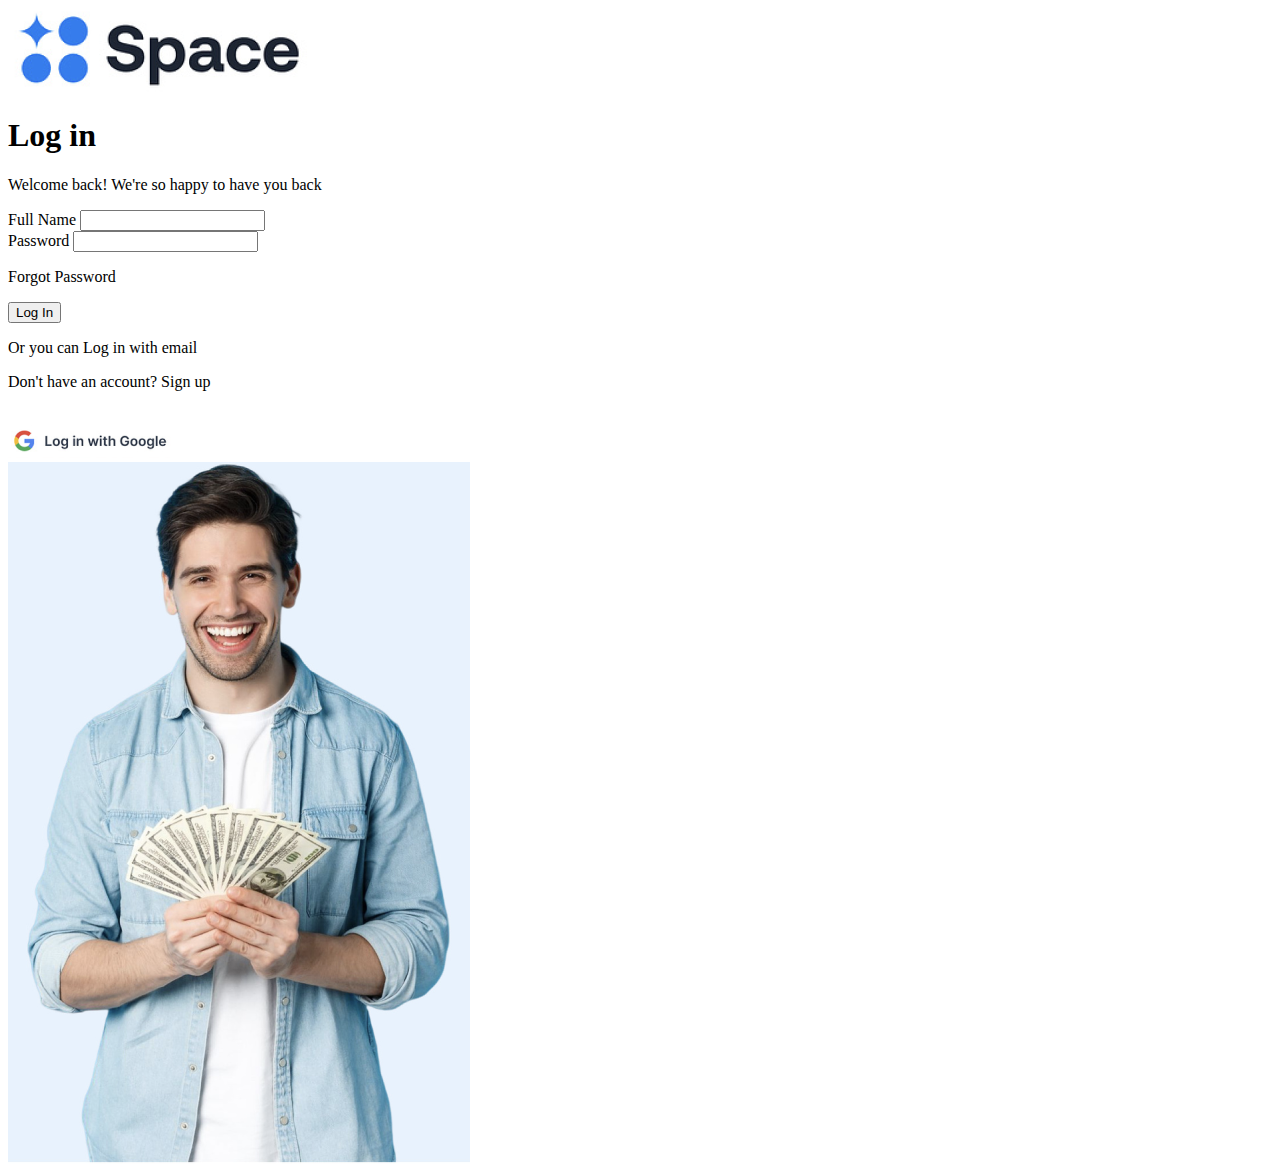
==== tarefa 3/index.html @ 4290a0eb "refactor: organizando tarefas por pastas" ====
<!DOCTYPE html>
<html lang="pt">

<head>
    <meta charset="UTF-8">
    <meta name="viewport" content="width=device-width, initial-scale=1.0">
    <title>Dev Web: Tarefa 3</title>
</head>

<body>
    <div>
        <form action="" method="post" class="form-login">

            <header>
                <img src="img/logo.png" alt="logo">
            </header>
            <h1>Log in</h1>
            <p>Welcome back! We're so happy to have you back</p>

            <label for="label-name">Full Name</label>
            <input type="text" name="input-name" id="input-name">
            <br>
            <label for="label-password">Password</label>
            <input type="password" name="input-password" id="input-password">
            <br>
            <p name="text-infor">Forgot Password</p>

            <input type="submit" value="Log In", name="button-login">
            <p name = "text-infor">Or you can Log in with email</p>
            <p name = "text-infor">Don't have an account? Sign up</p>
            <br>
            
            <img class="button-login-google" src="img/button.png" alt="button-login-google">
        </form>
    </div>
    <div:banner>
        <img src="img/banner.png" alt="banner">
    </div:banner>
</body>

</html>
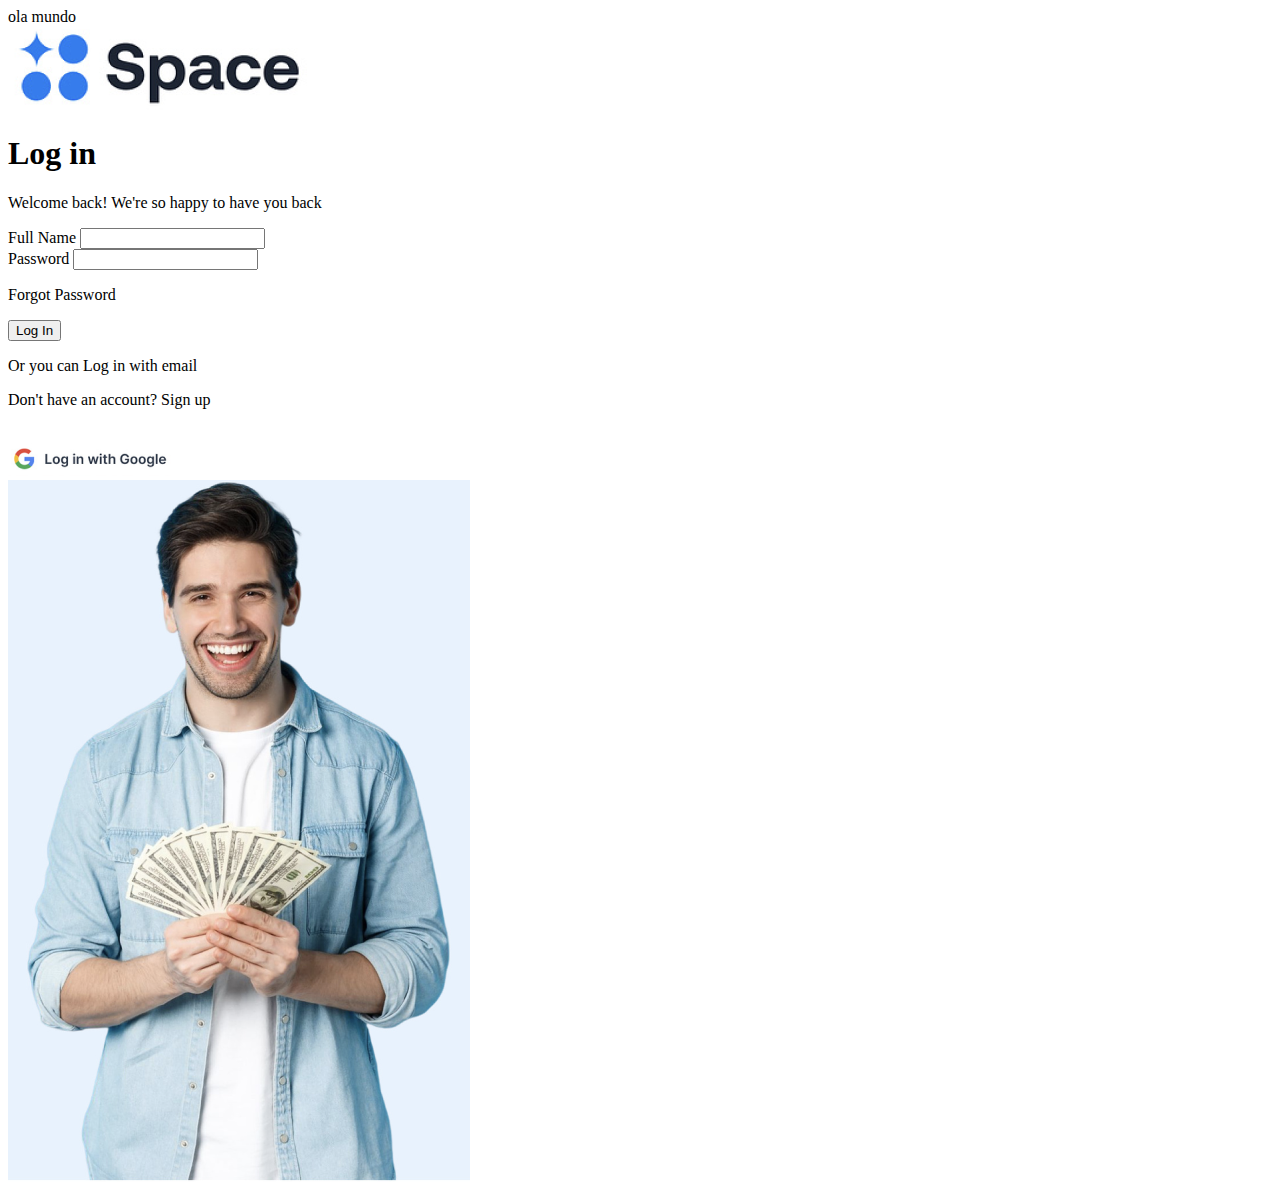
==== commit 58c33cc7: "refactory" ====
--- a/tarefa 3/index.html
+++ b/tarefa 3/index.html
@@ -7,7 +7,9 @@
     <title>Dev Web: Tarefa 3</title>
 </head>
 
+
 <body>
+    ola mundo
     <div>
         <form action="" method="post" class="form-login">
 
